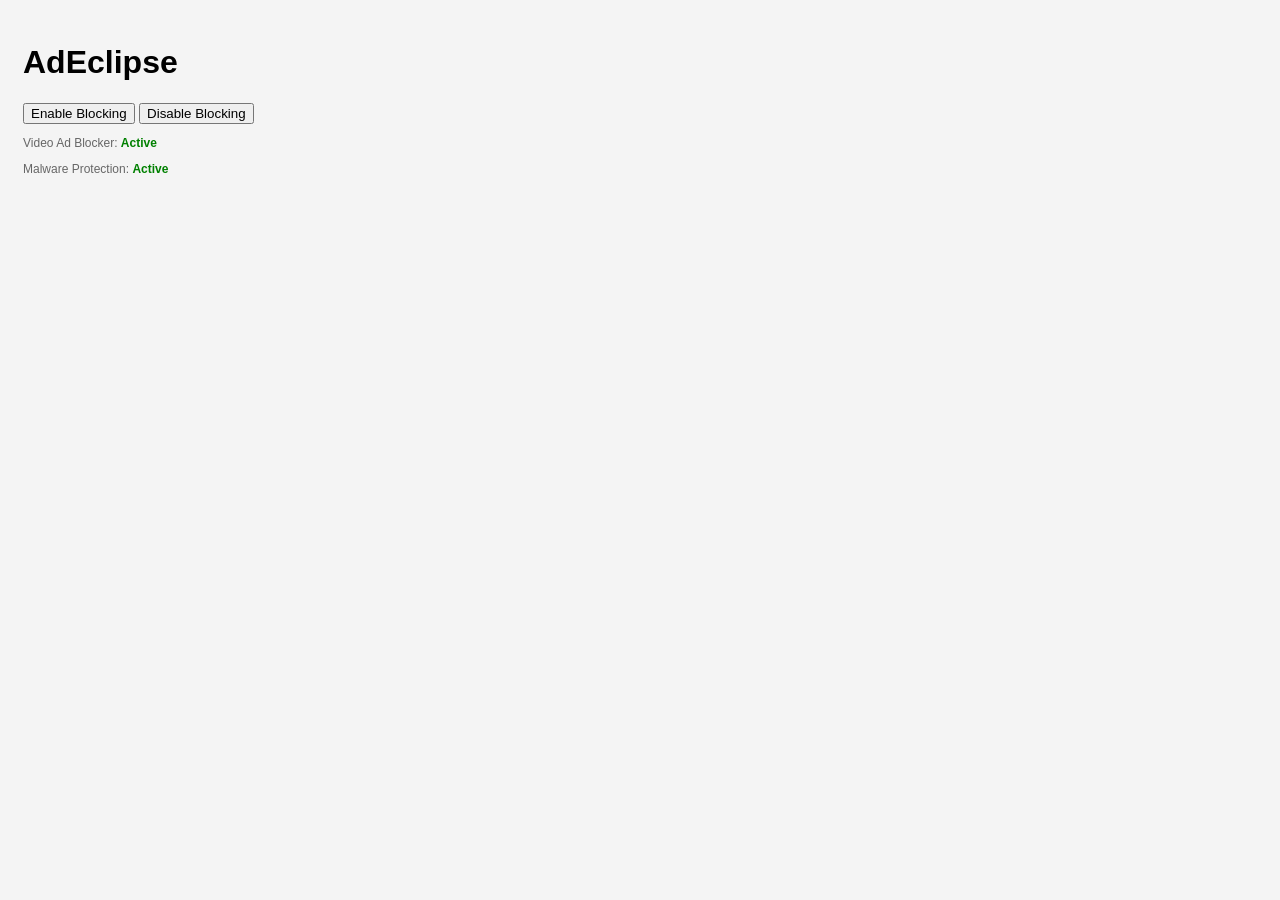
==== popup.html @ cb661d4b "Add enhanced protection scripts, malware rules, and ignore generated metadata" ====
<!DOCTYPE html>
<html>

<head>
    <title>Ad Blocker</title>
    <link rel="icon" type="image/png" href="icons/favicon.png">
    <style>
        body {
            font-family: 'Segoe UI', Tahoma, Geneva, Verdana, sans-serif;
            padding: 15px;
            width: 250px;
            background-color: #f4f4f4;
        }

        .status {
            margin-top: 10px;
            font-size: 12px;
            color: #666;
        }

        .active {
            color: green;
            font-weight: bold;
        }
    </style>
</head>

<body>
    <h1>AdEclipse</h1>
    <button id="enable">Enable Blocking</button>
    <button id="disable">Disable Blocking</button>

    <div class="status">
        <p>Video Ad Blocker: <span class="active">Active</span></p>
        <p>Malware Protection: <span class="active">Active</span></p>
    </div>
    <script src="popup.js"></script>
</body>

</html>
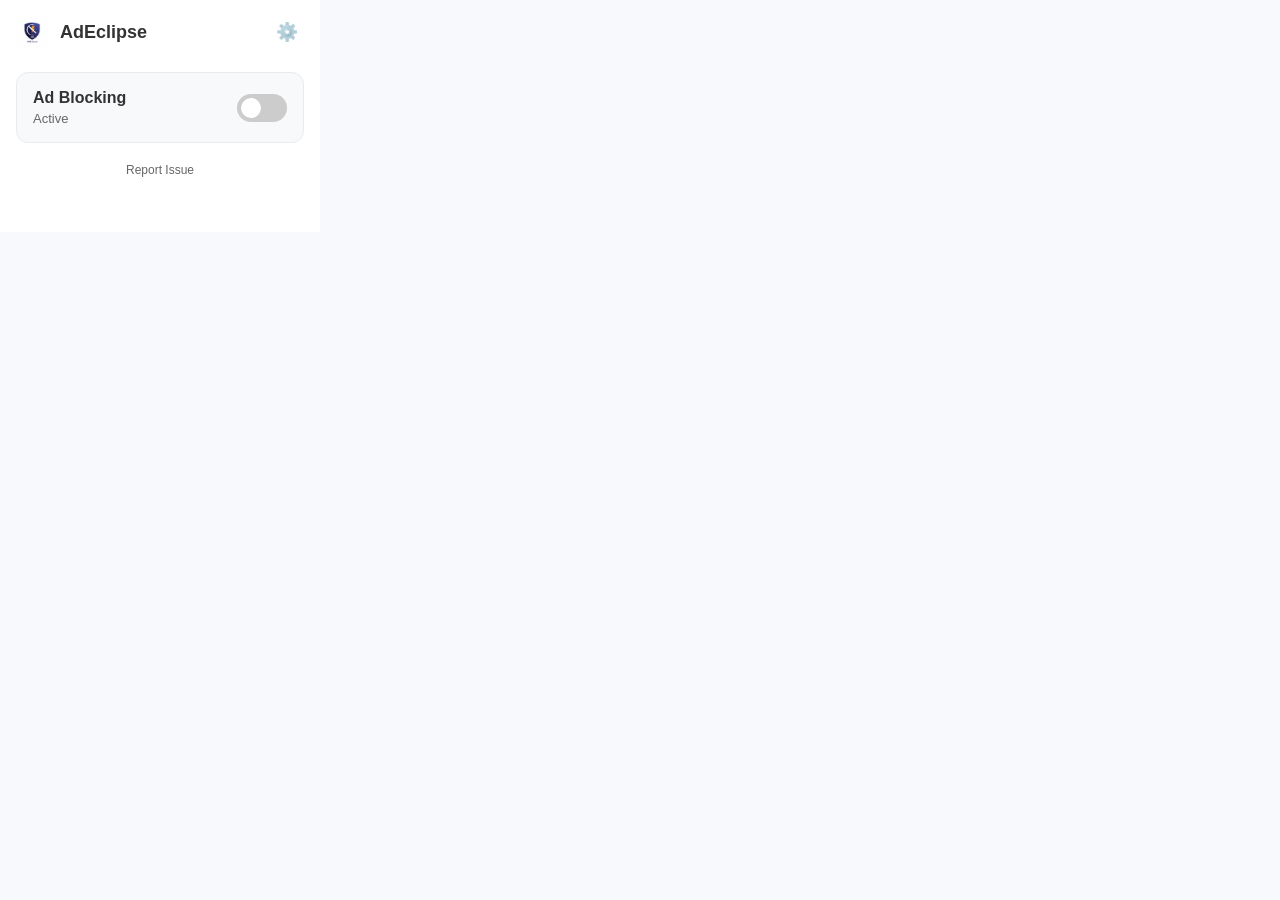
==== commit fea04862: "feat: production-ready update with UI, icons, docs, and store listing" ====
--- a/popup.html
+++ b/popup.html
@@ -1,40 +1,43 @@
 <!DOCTYPE html>
-<html>
+<html lang="en">
+<head>
+    <meta charset="UTF-8">
+    <meta name="viewport" content="width=device-width, initial-scale=1.0">
+    <title>AdEclipse</title>
+    <link rel="stylesheet" href="popup.css">
+</head>
+<body>
+    <div class="container">
+        <header>
+            <div class="logo-area">
+                <img src="icons/icon48.png" alt="Logo" class="logo" id="logo_img">
+                <h1>AdEclipse</h1>
+            </div>
+            <button id="settings-btn" title="Settings" class="icon-btn">⚙️</button>
+        </header>
 
-<head>
-    <title>Ad Blocker</title>
-    <link rel="icon" type="image/png" href="icons/favicon.png">
-    <style>
-        body {
-            font-family: 'Segoe UI', Tahoma, Geneva, Verdana, sans-serif;
-            padding: 15px;
-            width: 250px;
-            background-color: #f4f4f4;
-        }
-
-        .status {
-            margin-top: 10px;
-            font-size: 12px;
-            color: #666;
-        }
-
-        .active {
-            color: green;
-            font-weight: bold;
-        }
-    </style>
-</head>
-
-<body>
-    <h1>AdEclipse</h1>
-    <button id="enable">Enable Blocking</button>
-    <button id="disable">Disable Blocking</button>
-
-    <div class="status">
-        <p>Video Ad Blocker: <span class="active">Active</span></p>
-        <p>Malware Protection: <span class="active">Active</span></p>
+        <main>
+            <div class="control-group">
+                <div class="label-group">
+                    <h2>Ad Blocking</h2>
+                    <p id="status-text">Active</p>
+                </div>
+                <label class="switch">
+                    <input type="checkbox" id="toggle-blocking">
+                    <span class="slider round"></span>
+                </label>
+            </div>
+            
+            <div class="stats invisible" id="stats-area">
+                <!-- Placeholder for future stats -->
+                <p>Protection is running.</p>
+            </div>
+        </main>
+        
+        <footer>
+            <a href="#" id="report-issue">Report Issue</a>
+        </footer>
     </div>
     <script src="popup.js"></script>
 </body>
-
 </html>
--- a/popup.css
+++ b/popup.css
@@ -0,0 +1,156 @@
+:root {
+    --primary-color: #4CAF50;
+    --bg-color: #ffffff;
+    --text-color: #333333;
+    --secondary-text: #666666;
+    --border-radius: 12px;
+    --shadow: 0 4px 6px rgba(0,0,0,0.1);
+}
+
+body {
+    font-family: -apple-system, BlinkMacSystemFont, "Segoe UI", Roboto, Helvetica, Arial, sans-serif;
+    width: 320px;
+    margin: 0;
+    background-color: #f7f9fc;
+    color: var(--text-color);
+}
+
+.container {
+    padding: 16px;
+    background: var(--bg-color);
+    min-height: 200px;
+}
+
+header {
+    display: flex;
+    justify-content: space-between;
+    align-items: center;
+    margin-bottom: 24px;
+}
+
+.logo-area {
+    display: flex;
+    align-items: center;
+    gap: 12px;
+}
+
+.logo {
+    width: 32px;
+    height: 32px;
+}
+
+h1 {
+    font-size: 18px;
+    margin: 0;
+    font-weight: 600;
+}
+
+.icon-btn {
+    background: none;
+    border: none;
+    cursor: pointer;
+    font-size: 18px;
+    opacity: 0.6;
+    transition: opacity 0.2s;
+}
+
+.icon-btn:hover {
+    opacity: 1;
+}
+
+.control-group {
+    background: #f8f9fa;
+    border: 1px solid #e9ecef;
+    border-radius: var(--border-radius);
+    padding: 16px;
+    display: flex;
+    justify-content: space-between;
+    align-items: center;
+    margin-bottom: 16px;
+}
+
+.label-group h2 {
+    font-size: 16px;
+    margin: 0 0 4px 0;
+}
+
+.label-group p {
+    font-size: 13px;
+    margin: 0;
+    color: var(--secondary-text);
+}
+
+/* Toggle Switch */
+.switch {
+    position: relative;
+    display: inline-block;
+    width: 50px;
+    height: 28px;
+}
+
+.switch input { 
+    opacity: 0;
+    width: 0;
+    height: 0;
+}
+
+.slider {
+    position: absolute;
+    cursor: pointer;
+    top: 0;
+    left: 0;
+    right: 0;
+    bottom: 0;
+    background-color: #ccc;
+    transition: .4s;
+}
+
+.slider:before {
+    position: absolute;
+    content: "";
+    height: 20px;
+    width: 20px;
+    left: 4px;
+    bottom: 4px;
+    background-color: white;
+    transition: .4s;
+}
+
+input:checked + .slider {
+    background-color: var(--primary-color);
+}
+
+input:focus + .slider {
+    box-shadow: 0 0 1px var(--primary-color);
+}
+
+input:checked + .slider:before {
+    transform: translateX(22px);
+}
+
+.slider.round {
+    border-radius: 34px;
+}
+
+.slider.round:before {
+    border-radius: 50%;
+}
+
+footer {
+    text-align: center;
+    font-size: 12px;
+    margin-top: 20px;
+}
+
+footer a {
+    color: var(--secondary-text);
+    text-decoration: none;
+}
+
+footer a:hover {
+    text-decoration: underline;
+}
+
+.invisible {
+    display: none;
+}
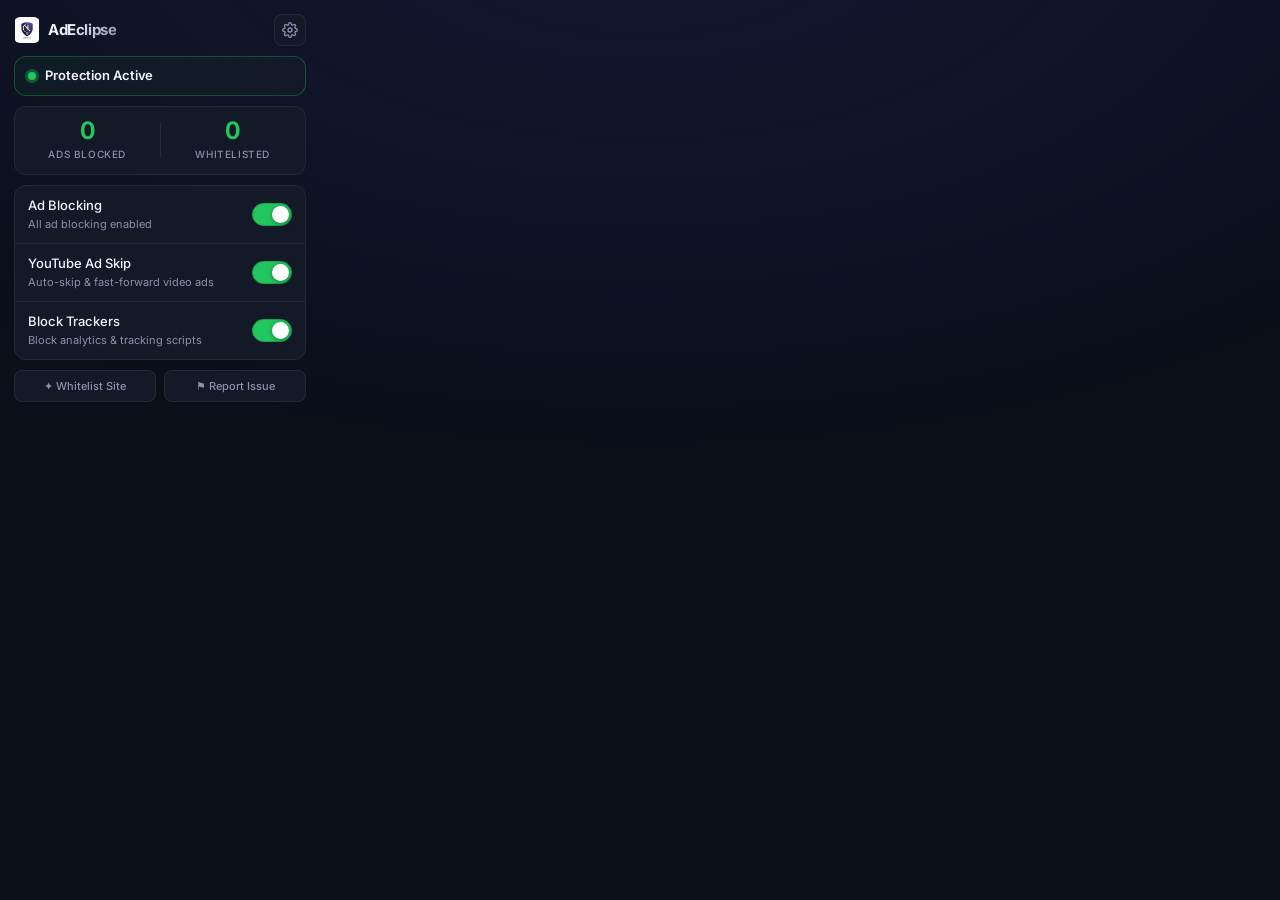
==== commit d0a25a8c: "feat: v2.0.0 - Industrial standards upgrade - Expanded rules.json: 5 -> 60+ real ad network rules - " ====
--- a/popup.html
+++ b/popup.html
@@ -1,43 +1,96 @@
-<!DOCTYPE html>
-<html lang="en">
-<head>
-    <meta charset="UTF-8">
-    <meta name="viewport" content="width=device-width, initial-scale=1.0">
-    <title>AdEclipse</title>
-    <link rel="stylesheet" href="popup.css">
-</head>
-<body>
-    <div class="container">
-        <header>
-            <div class="logo-area">
-                <img src="icons/icon48.png" alt="Logo" class="logo" id="logo_img">
-                <h1>AdEclipse</h1>
-            </div>
-            <button id="settings-btn" title="Settings" class="icon-btn">⚙️</button>
-        </header>
-
-        <main>
-            <div class="control-group">
-                <div class="label-group">
-                    <h2>Ad Blocking</h2>
-                    <p id="status-text">Active</p>
-                </div>
-                <label class="switch">
-                    <input type="checkbox" id="toggle-blocking">
-                    <span class="slider round"></span>
-                </label>
-            </div>
-            
-            <div class="stats invisible" id="stats-area">
-                <!-- Placeholder for future stats -->
-                <p>Protection is running.</p>
-            </div>
-        </main>
-        
-        <footer>
-            <a href="#" id="report-issue">Report Issue</a>
-        </footer>
-    </div>
-    <script src="popup.js"></script>
-</body>
+<!DOCTYPE html>
+<html lang="en">
+<head>
+    <meta charset="UTF-8">
+    <meta name="viewport" content="width=device-width, initial-scale=1.0">
+    <title>AdEclipse</title>
+    <link rel="preconnect" href="https://fonts.googleapis.com">
+    <link href="https://fonts.googleapis.com/css2?family=Inter:wght@400;500;600;700&display=swap" rel="stylesheet">
+    <link rel="stylesheet" href="popup.css">
+</head>
+<body>
+    <div class="container">
+
+        <!-- ── Header ── -->
+        <header>
+            <div class="logo-area">
+                <img src="icons/icon48.png" alt="AdEclipse logo" class="logo" id="logo_img">
+                <span class="logo-text">AdEclipse</span>
+            </div>
+            <button id="settings-btn" class="icon-btn" title="Open Settings" aria-label="Settings">
+                <svg width="16" height="16" viewBox="0 0 24 24" fill="none" stroke="currentColor" stroke-width="2" stroke-linecap="round" stroke-linejoin="round">
+                    <circle cx="12" cy="12" r="3"/>
+                    <path d="M19.4 15a1.65 1.65 0 0 0 .33 1.82l.06.06a2 2 0 0 1-2.83 2.83l-.06-.06a1.65 1.65 0 0 0-1.82-.33 1.65 1.65 0 0 0-1 1.51V21a2 2 0 0 1-4 0v-.09A1.65 1.65 0 0 0 9 19.4a1.65 1.65 0 0 0-1.82.33l-.06.06a2 2 0 0 1-2.83-2.83l.06-.06A1.65 1.65 0 0 0 4.68 15a1.65 1.65 0 0 0-1.51-1H3a2 2 0 0 1 0-4h.09A1.65 1.65 0 0 0 4.6 9a1.65 1.65 0 0 0-.33-1.82l-.06-.06a2 2 0 0 1 2.83-2.83l.06.06A1.65 1.65 0 0 0 9 4.68a1.65 1.65 0 0 0 1-1.51V3a2 2 0 0 1 4 0v.09a1.65 1.65 0 0 0 1 1.51 1.65 1.65 0 0 0 1.82-.33l.06-.06a2 2 0 0 1 2.83 2.83l-.06.06A1.65 1.65 0 0 0 19.4 9a1.65 1.65 0 0 0 1.51 1H21a2 2 0 0 1 0 4h-.09a1.65 1.65 0 0 0-1.51 1z"/>
+                </svg>
+            </button>
+        </header>
+
+        <!-- ── Status Banner ── -->
+        <div class="status-banner active" id="status-banner">
+            <span class="status-indicator" id="status-indicator"></span>
+            <span id="status-label">Protection Active</span>
+        </div>
+
+        <!-- ── Stats ── -->
+        <div class="stats-row">
+            <div class="stat-card">
+                <div class="stat-value" id="blocked-count">0</div>
+                <div class="stat-label">Ads Blocked</div>
+            </div>
+            <div class="stat-divider"></div>
+            <div class="stat-card">
+                <div class="stat-value" id="whitelist-count">0</div>
+                <div class="stat-label">Whitelisted</div>
+            </div>
+        </div>
+
+        <!-- ── Toggles ── -->
+        <div class="toggles">
+            <div class="toggle-row">
+                <div>
+                    <div class="toggle-title">Ad Blocking</div>
+                    <div class="toggle-desc" id="toggle-enabled-desc">All ad blocking enabled</div>
+                </div>
+                <label class="switch" aria-label="Toggle ad blocking">
+                    <input type="checkbox" id="toggle-enabled" checked>
+                    <span class="slider"></span>
+                </label>
+            </div>
+
+            <div class="toggle-row">
+                <div>
+                    <div class="toggle-title">YouTube Ad Skip</div>
+                    <div class="toggle-desc">Auto-skip & fast-forward video ads</div>
+                </div>
+                <label class="switch" aria-label="Toggle YouTube ad skipping">
+                    <input type="checkbox" id="toggle-youtube" checked>
+                    <span class="slider"></span>
+                </label>
+            </div>
+
+            <div class="toggle-row">
+                <div>
+                    <div class="toggle-title">Block Trackers</div>
+                    <div class="toggle-desc">Block analytics & tracking scripts</div>
+                </div>
+                <label class="switch" aria-label="Toggle tracker blocking">
+                    <input type="checkbox" id="toggle-trackers" checked>
+                    <span class="slider"></span>
+                </label>
+            </div>
+        </div>
+
+        <!-- ── Footer Actions ── -->
+        <footer>
+            <button class="text-btn" id="whitelist-btn" title="Whitelist the current site">
+                ✦ Whitelist Site
+            </button>
+            <button class="text-btn" id="report-btn" title="Report a missed ad or bug">
+                ⚑ Report Issue
+            </button>
+        </footer>
+
+    </div>
+    <script src="popup.js"></script>
+</body>
 </html>
--- a/popup.css
+++ b/popup.css
@@ -1,94 +1,273 @@
+/* ============================================================
+   popup.css — AdEclipse v2 Popup Styles
+   Dark glassmorphism design system
+   ============================================================ */
+
+@import url('https://fonts.googleapis.com/css2?family=Inter:wght@400;500;600;700&display=swap');
+
+/* ── Design Tokens ────────────────────────────────────────── */
 :root {
-    --primary-color: #4CAF50;
-    --bg-color: #ffffff;
-    --text-color: #333333;
-    --secondary-text: #666666;
-    --border-radius: 12px;
-    --shadow: 0 4px 6px rgba(0,0,0,0.1);
-}
-
+    --green:        #22c55e;
+    --green-glow:   rgba(34, 197, 94, 0.35);
+    --green-dim:    #16a34a;
+    --red:          #ef4444;
+    --red-glow:     rgba(239, 68, 68, 0.35);
+    --accent:       #6366f1;
+    --accent-glow:  rgba(99, 102, 241, 0.25);
+
+    --bg:           #0b0f1a;
+    --surface:      #141928;
+    --surface-2:    #1e2740;
+    --surface-3:    #273150;
+    --border:       rgba(255, 255, 255, 0.07);
+    --border-hover: rgba(255, 255, 255, 0.14);
+
+    --text:         #f0f4ff;
+    --text-muted:   #8892ab;
+    --text-dim:     #4e5a72;
+
+    --radius-sm:    8px;
+    --radius:       12px;
+    --radius-lg:    16px;
+    --transition:   0.18s ease;
+
+    --popup-width:  320px;
+}
+
+/* ── Reset ────────────────────────────────────────────────── */
+*, *::before, *::after {
+    box-sizing: border-box;
+    margin: 0;
+    padding: 0;
+}
+
+/* ── Base ─────────────────────────────────────────────────── */
 body {
-    font-family: -apple-system, BlinkMacSystemFont, "Segoe UI", Roboto, Helvetica, Arial, sans-serif;
-    width: 320px;
-    margin: 0;
-    background-color: #f7f9fc;
-    color: var(--text-color);
-}
-
+    width: var(--popup-width);
+    min-height: 260px;
+    background: var(--bg);
+    color: var(--text);
+    font-family: "Inter", -apple-system, BlinkMacSystemFont, "Segoe UI", sans-serif;
+    font-size: 13px;
+    line-height: 1.5;
+    -webkit-font-smoothing: antialiased;
+    overflow: hidden;
+}
+
+/* Subtle radial glow behind popup */
+body::before {
+    content: "";
+    position: fixed;
+    inset: 0;
+    background: radial-gradient(ellipse 80% 60% at 50% -10%, rgba(99,102,241,0.12), transparent);
+    pointer-events: none;
+}
+
+/* ── Layout ───────────────────────────────────────────────── */
 .container {
-    padding: 16px;
-    background: var(--bg-color);
-    min-height: 200px;
-}
-
+    position: relative;
+    padding: 14px 14px 12px;
+    display: flex;
+    flex-direction: column;
+    gap: 10px;
+}
+
+/* ── Header ───────────────────────────────────────────────── */
 header {
     display: flex;
+    align-items: center;
     justify-content: space-between;
-    align-items: center;
-    margin-bottom: 24px;
 }
 
 .logo-area {
     display: flex;
     align-items: center;
-    gap: 12px;
+    gap: 8px;
 }
 
 .logo {
+    width: 26px;
+    height: 26px;
+    border-radius: 6px;
+    object-fit: contain;
+}
+
+.logo-text {
+    font-size: 15px;
+    font-weight: 700;
+    letter-spacing: -0.4px;
+    background: linear-gradient(135deg, #f0f4ff 30%, #8892ab);
+    -webkit-background-clip: text;
+    -webkit-text-fill-color: transparent;
+    background-clip: text;
+}
+
+.icon-btn {
+    background: var(--surface);
+    border: 1px solid var(--border);
+    border-radius: var(--radius-sm);
+    color: var(--text-muted);
+    cursor: pointer;
     width: 32px;
     height: 32px;
-}
-
-h1 {
-    font-size: 18px;
-    margin: 0;
+    display: flex;
+    align-items: center;
+    justify-content: center;
+    transition: color var(--transition), background var(--transition), border-color var(--transition);
+    flex-shrink: 0;
+}
+
+.icon-btn:hover {
+    background: var(--surface-2);
+    border-color: var(--border-hover);
+    color: var(--text);
+}
+
+.icon-btn:focus-visible {
+    outline: 2px solid var(--accent);
+    outline-offset: 2px;
+}
+
+/* ── Status Banner ────────────────────────────────────────── */
+.status-banner {
+    background: var(--surface);
+    border: 1px solid var(--border);
+    border-radius: var(--radius);
+    padding: 9px 13px;
+    display: flex;
+    align-items: center;
+    gap: 9px;
+    transition: border-color var(--transition), background var(--transition);
+}
+
+.status-banner.active {
+    border-color: rgba(34, 197, 94, 0.3);
+    background: linear-gradient(135deg, rgba(34,197,94,0.06) 0%, var(--surface) 100%);
+}
+
+.status-banner.paused {
+    border-color: rgba(239, 68, 68, 0.3);
+    background: linear-gradient(135deg, rgba(239,68,68,0.06) 0%, var(--surface) 100%);
+}
+
+.status-indicator {
+    width: 8px;
+    height: 8px;
+    border-radius: 50%;
+    background: var(--green);
+    box-shadow: 0 0 0 3px var(--green-glow);
+    flex-shrink: 0;
+    transition: background var(--transition), box-shadow var(--transition);
+    /* Pulse animation */
+    animation: pulse-green 2.5s ease-in-out infinite;
+}
+
+.status-indicator.paused {
+    background: var(--red);
+    box-shadow: 0 0 0 3px var(--red-glow);
+    animation: none;
+}
+
+@keyframes pulse-green {
+    0%, 100% { box-shadow: 0 0 0 3px var(--green-glow); }
+    50%       { box-shadow: 0 0 0 6px rgba(34,197,94,0.1); }
+}
+
+#status-label {
+    font-size: 13px;
     font-weight: 600;
-}
-
-.icon-btn {
-    background: none;
-    border: none;
-    cursor: pointer;
-    font-size: 18px;
-    opacity: 0.6;
-    transition: opacity 0.2s;
-}
-
-.icon-btn:hover {
-    opacity: 1;
-}
-
-.control-group {
-    background: #f8f9fa;
-    border: 1px solid #e9ecef;
-    border-radius: var(--border-radius);
-    padding: 16px;
-    display: flex;
+    color: var(--text);
+    letter-spacing: -0.1px;
+}
+
+/* ── Stats Row ────────────────────────────────────────────── */
+.stats-row {
+    background: var(--surface);
+    border: 1px solid var(--border);
+    border-radius: var(--radius);
+    display: flex;
+    align-items: center;
+    padding: 10px 0;
+}
+
+.stat-card {
+    flex: 1;
+    text-align: center;
+    padding: 2px 12px;
+}
+
+.stat-value {
+    font-size: 24px;
+    font-weight: 700;
+    color: var(--green);
+    letter-spacing: -1px;
+    line-height: 1;
+    margin-bottom: 4px;
+    transition: color var(--transition);
+    font-variant-numeric: tabular-nums;
+}
+
+.stat-label {
+    font-size: 10px;
+    font-weight: 500;
+    color: var(--text-muted);
+    text-transform: uppercase;
+    letter-spacing: 0.6px;
+}
+
+.stat-divider {
+    width: 1px;
+    height: 36px;
+    background: var(--border);
+    flex-shrink: 0;
+}
+
+/* ── Toggle Section ───────────────────────────────────────── */
+.toggles {
+    background: var(--surface);
+    border: 1px solid var(--border);
+    border-radius: var(--radius);
+    overflow: hidden;
+}
+
+.toggle-row {
+    display: flex;
+    align-items: center;
     justify-content: space-between;
-    align-items: center;
-    margin-bottom: 16px;
-}
-
-.label-group h2 {
-    font-size: 16px;
-    margin: 0 0 4px 0;
-}
-
-.label-group p {
+    padding: 10px 13px;
+    border-bottom: 1px solid var(--border);
+    gap: 8px;
+    transition: background var(--transition);
+}
+
+.toggle-row:last-child { border-bottom: none; }
+
+.toggle-row:hover { background: rgba(255,255,255,0.025); }
+
+.toggle-title {
     font-size: 13px;
-    margin: 0;
-    color: var(--secondary-text);
-}
-
-/* Toggle Switch */
+    font-weight: 500;
+    color: var(--text);
+    margin-bottom: 1px;
+}
+
+.toggle-desc {
+    font-size: 11px;
+    color: var(--text-muted);
+    transition: color var(--transition);
+}
+
+/* ── Toggle Switch ────────────────────────────────────────── */
 .switch {
     position: relative;
     display: inline-block;
-    width: 50px;
-    height: 28px;
-}
-
-.switch input { 
+    width: 40px;
+    height: 23px;
+    flex-shrink: 0;
+    cursor: pointer;
+}
+
+.switch input {
     opacity: 0;
     width: 0;
     height: 0;
@@ -96,61 +275,75 @@
 
 .slider {
     position: absolute;
+    inset: 0;
+    background: var(--surface-3);
+    border-radius: 23px;
+    transition: background var(--transition);
+    border: 1px solid var(--border);
+}
+
+.slider::before {
+    content: "";
+    position: absolute;
+    width: 17px;
+    height: 17px;
+    left: 2px;
+    top: 2px;
+    background: white;
+    border-radius: 50%;
+    transition: transform 0.2s cubic-bezier(0.34, 1.56, 0.64, 1);
+    box-shadow: 0 1px 4px rgba(0,0,0,0.4);
+}
+
+input:checked + .slider {
+    background: var(--green);
+    border-color: var(--green-dim);
+}
+
+input:checked + .slider::before {
+    transform: translateX(17px);
+}
+
+input:focus-visible + .slider {
+    outline: 2px solid var(--accent);
+    outline-offset: 2px;
+}
+
+/* ── Footer ───────────────────────────────────────────────── */
+footer {
+    display: flex;
+    gap: 8px;
+}
+
+.text-btn {
+    flex: 1;
+    background: var(--surface);
+    border: 1px solid var(--border);
+    border-radius: var(--radius-sm);
+    color: var(--text-muted);
     cursor: pointer;
-    top: 0;
-    left: 0;
-    right: 0;
-    bottom: 0;
-    background-color: #ccc;
-    transition: .4s;
-}
-
-.slider:before {
-    position: absolute;
-    content: "";
-    height: 20px;
-    width: 20px;
-    left: 4px;
-    bottom: 4px;
-    background-color: white;
-    transition: .4s;
-}
-
-input:checked + .slider {
-    background-color: var(--primary-color);
-}
-
-input:focus + .slider {
-    box-shadow: 0 0 1px var(--primary-color);
-}
-
-input:checked + .slider:before {
-    transform: translateX(22px);
-}
-
-.slider.round {
-    border-radius: 34px;
-}
-
-.slider.round:before {
-    border-radius: 50%;
-}
-
-footer {
+    font-family: inherit;
+    font-size: 11px;
+    font-weight: 500;
+    padding: 8px 6px;
     text-align: center;
-    font-size: 12px;
-    margin-top: 20px;
-}
-
-footer a {
-    color: var(--secondary-text);
-    text-decoration: none;
-}
-
-footer a:hover {
-    text-decoration: underline;
-}
-
-.invisible {
-    display: none;
-}
+    transition: color var(--transition), background var(--transition), border-color var(--transition);
+    white-space: nowrap;
+    overflow: hidden;
+    text-overflow: ellipsis;
+}
+
+.text-btn:hover {
+    background: var(--surface-2);
+    color: var(--text);
+    border-color: var(--border-hover);
+}
+
+.text-btn:focus-visible {
+    outline: 2px solid var(--accent);
+    outline-offset: 2px;
+}
+
+.text-btn:active {
+    transform: translateY(1px);
+}
